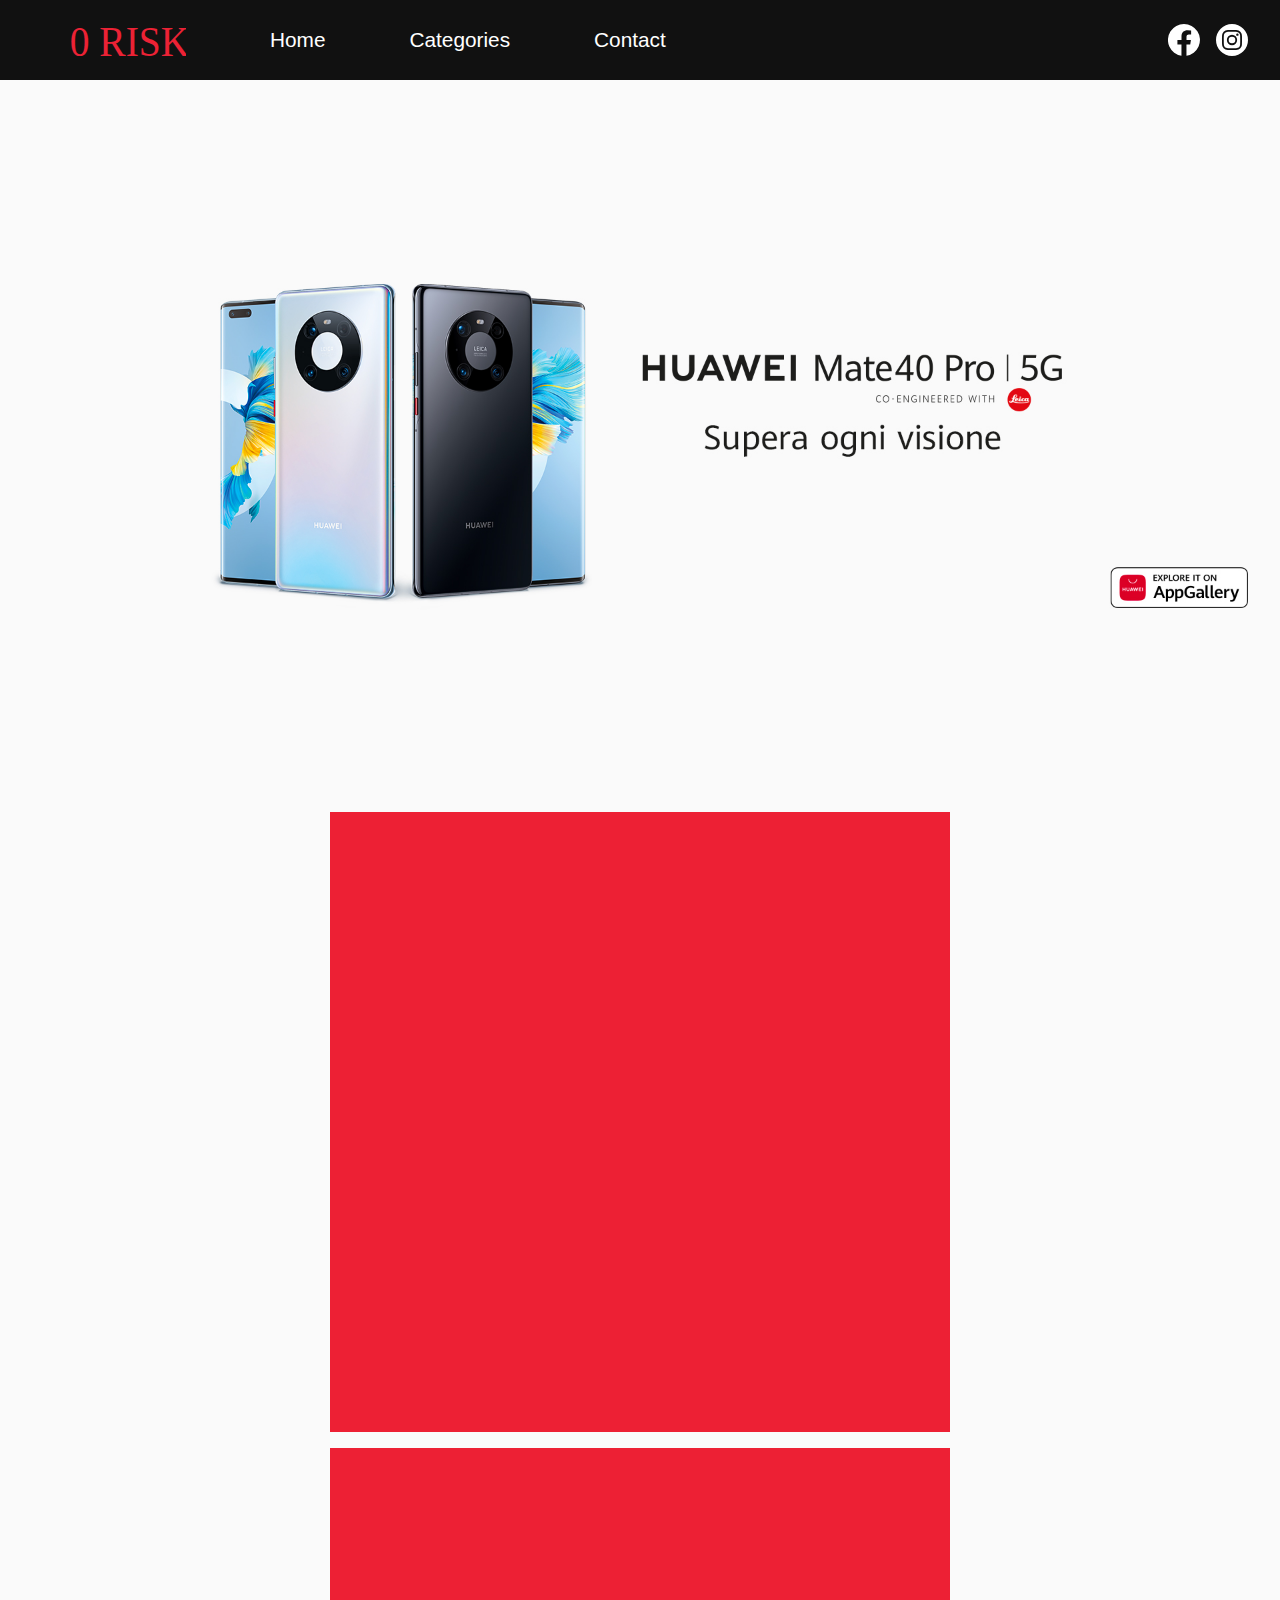
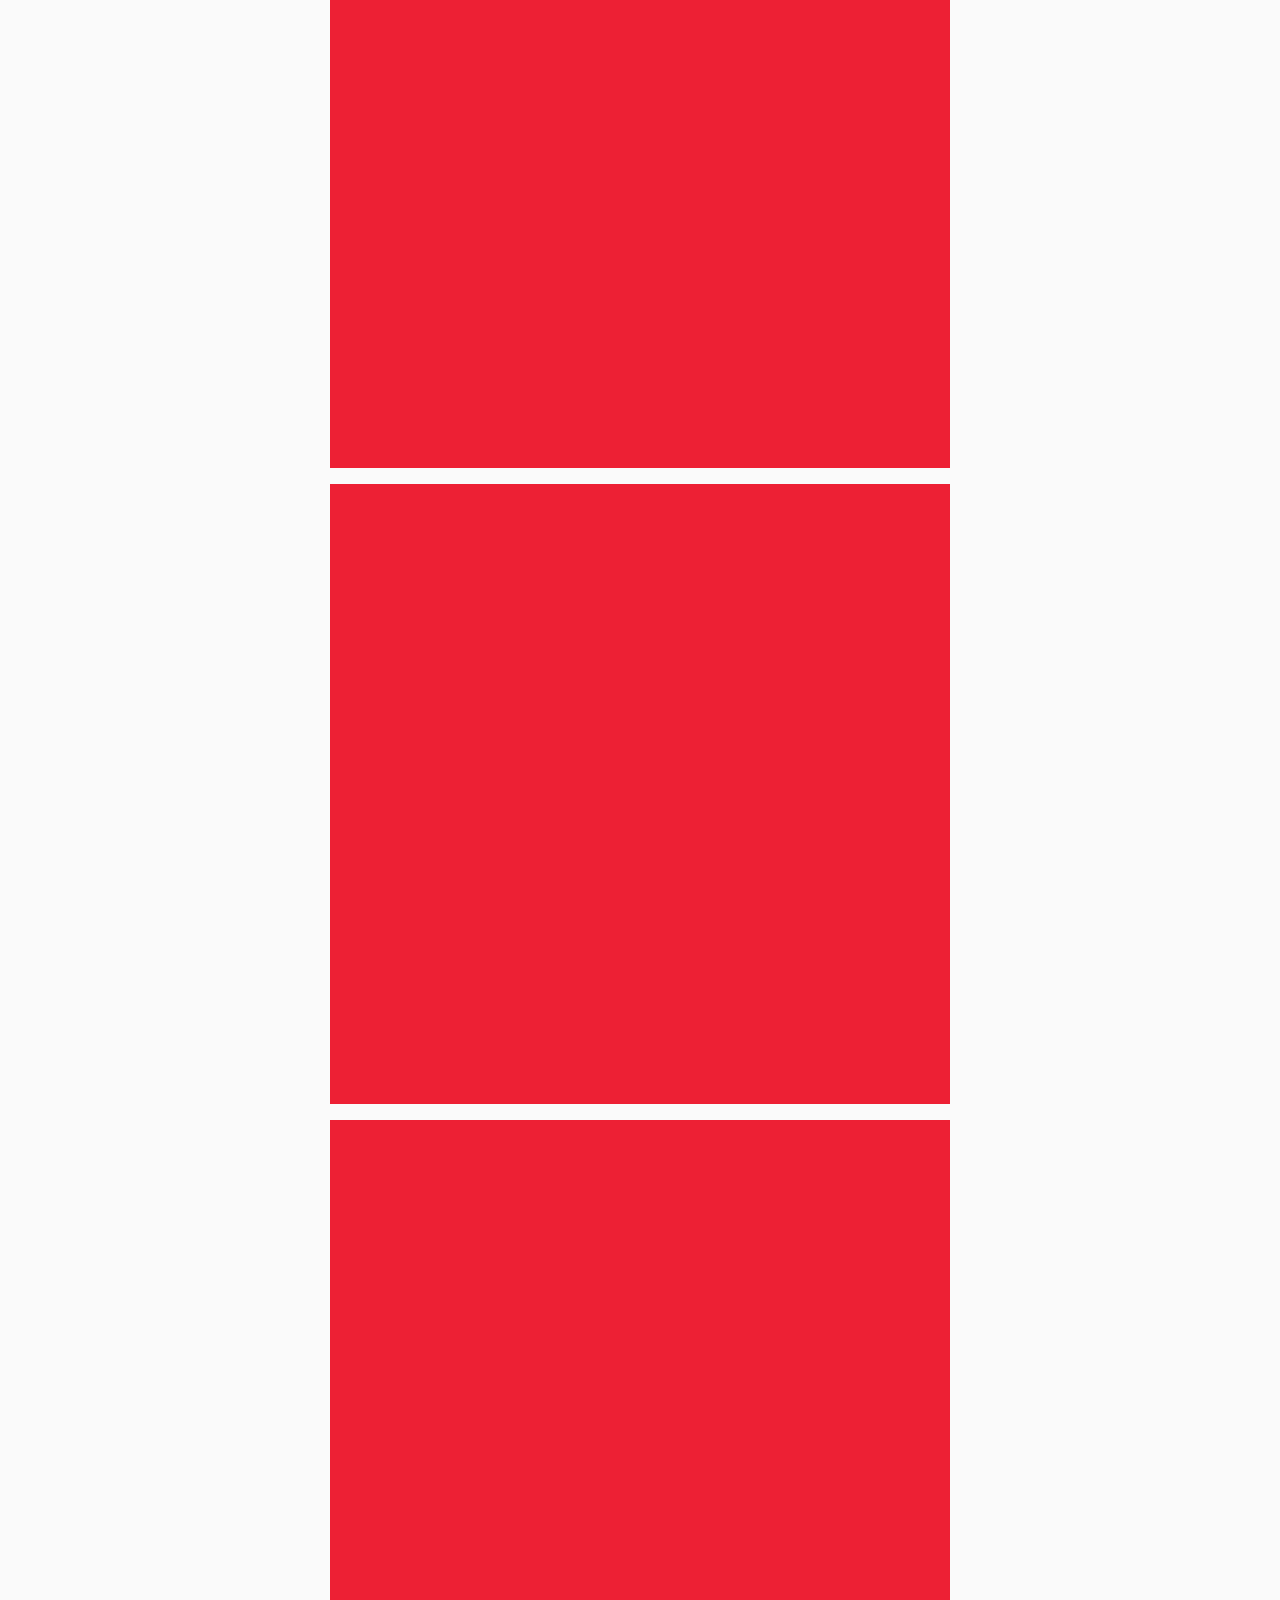
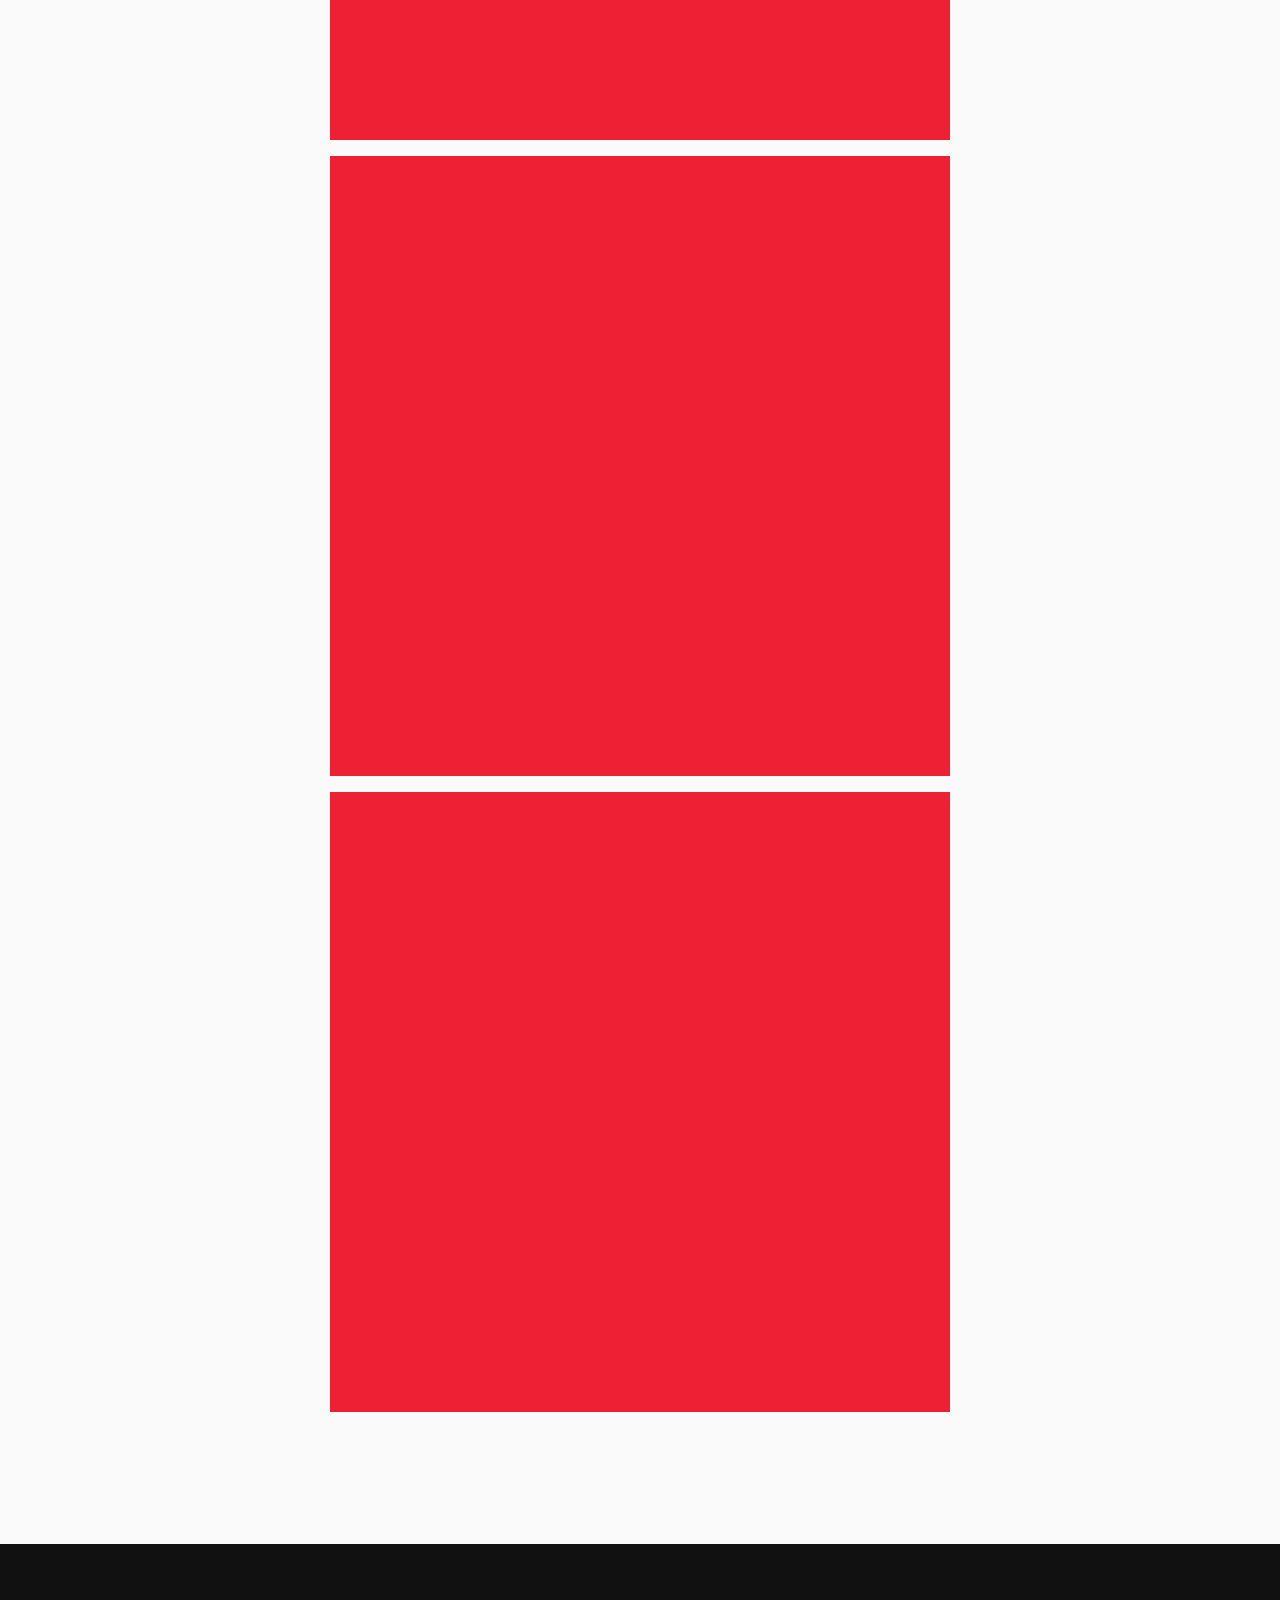
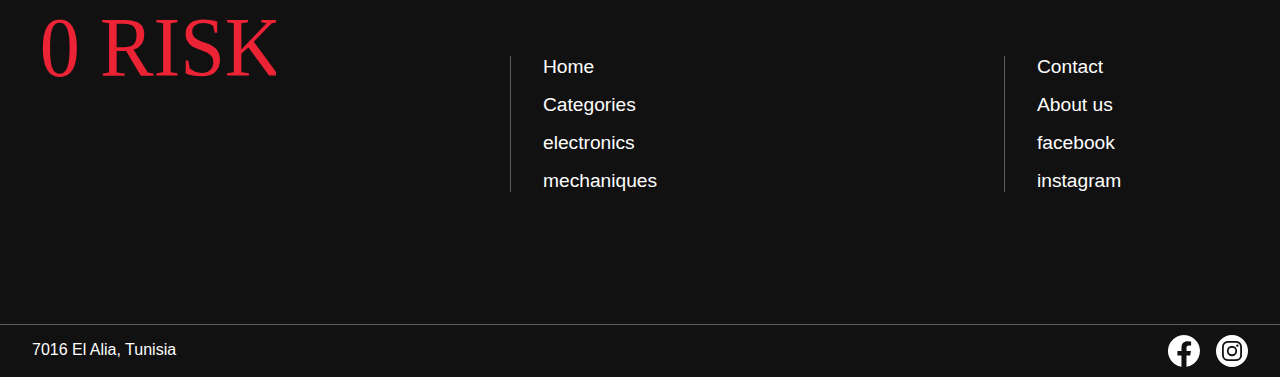
==== code/index.html @ 4f9f1f64 "upgrade UI" ====
<!DOCTYPE html>
<html>
<head>
	<meta charset="utf-8">
	<link rel="stylesheet" type="text/css" href="constantUX.css">
	<link rel="stylesheet" type="text/css" href="HomePageUX.css">
	<link rel="stylesheet" media="screen and (max-width: 750px)" href="mini-constant.css" />
	<title>0 risk</title>
</head>
<body>
	<header>
		<div class="conteneur">
			<a href="#" class="nv"><div class="logo"><img src="images/0 risk.svg"></div></a>
				
				<span id="mini" style="font-size:30px;cursor:pointer" onclick="openNav()">&#9776; </span>
				<div class="navO">
					<nav class="navI">
					
						<a href="index.html" class="nv">Home</a>
						<a href="categories.html" class="nv">Categories</a>
						<a href="mailto:iskanderwa@gmail.com" class="nv">Contact</a>

					</nav>
					
					<div class="navSM">
						<nav class="navISM">
							<a href="https://www.facebook.com/WWW.0RISK" class="nvsm"><div class="SML">
								<img src="images/facebook_logo.svg" alt="facebook">
							</div></a>
							<a href="https://www.instagram.com/wacharineiskander/" class="nvsm"><div class="SML">
								<img src="images/instagram_logo.svg" alt="instagram">
							</div></a>
							
						</nav>
					</div>
				</div>
				
		</div>
		
	</header>

	<div id="mySidenav" class="sidenav">
  		<a href="javascript:void(0)" class="closebtn" onclick="closeNav()">&times;</a>
  		<a href="index.html" class="nv">Home</a>
		<a href="categories.html" class="nv">Categories</a>
		<a href="mailto:iskanderwa@gmail.com" class="nv">Contact</a>
	</div>

	<div class="Home_banner">
		<div class="banner_frame">
			<a href="#product">
				<img src="images/banner.jpg" alt="camera canon X">
			</a>
		</div>
	</div>
	<section class="store_frame">
		<div class="store">
			<a href="prototype_page3.html"><div class="article"></div></a>
			<a href="prototype_page3.html"><div class="article"></div></a>
			<a href="prototype_page2.html"><div class="article"></div></a>
			<a href="prototype_page3.html"><div class="article"></div></a>
			<a href="prototype_page3.html"><div class="article"></div></a>
			<a href="prototype_page2.html"><div class="article"></div></a>
		</div>
	</section>
	<footer>
		<section class="f_conteneur">
			<div class="f_conteneur2">
				<div class="f_l"><a href="#"><img src="images/0 risk.svg"></a>
				</div>
				<div class="fnvm">
					<ul class="f_nvml">
						<li><a class="f_nv" href="index.html">Home</a></li>
						<li><a class="f_nv" href="categories.html">Categories</a></li>
						<li><a class="f_nv" href="#">electronics</a></li>
						<li><a class="f_nv" href="#">mechaniques</a></li>


						
					</ul>
				</div>
				<div class="fnvm">
					<ul class="f_nvml">
						<li><a class="f_nv" href="mailto:iskanderwa@gmail.com">Contact</a></li>
						<li><a class="f_nv" href="#">About us</a></li>
						<li><a class="f_nv" href="https://www.facebook.com/WWW.0RISK">facebook</a></li>
						<li><a class="f_nv" href="https://www.instagram.com/wacharineiskander/">instagram</a>
						
					</ul>
				</div>
			</div>
	</section>
		<div class="frame_down">
			<div class="f_conteneur2">
				<p>7016 El Alia, Tunisia</p>
				
				<nav class="navISM">
					<a href="https://www.facebook.com/WWW.0RISK" class="nvsm"><div class="SML"><img src="images/facebook_logo.svg" alt="facebook"></div></a>
					<a href="https://www.instagram.com/wacharineiskander/" class="nvsm"><div class="SML"><img src="images/instagram_logo.svg" alt="instagram"></div></a>
				</nav>
				
			</div>
			
		</div>
		
	</footer>

	<script>
		function openNav() 
		{
		  document.getElementById("mySidenav").style.width = "250px";
		}

		function closeNav() 
		{
		  document.getElementById("mySidenav").style.width = "0";
		}
	</script>



</body>
</html>
---- code/constantUX.css ----
/*constant UX*/
body
{
	margin:0px;
	font-family: "Lato", sans-serif;
	background-color: #FAFAFA;
}
/*header Ux*/
header
{
	height: 64px;
	width: 100%;
	padding-top: 8px;
	padding-bottom: 8px;

	

	background-color: #111;
	color: white;
}
ul
{
	list-style: none;
}
.conteneur
{
	max-width: 1280px;
	height: 100%;
	padding-left: 16px;
	padding-right: 16px;
	margin-left: auto;
	margin-right: auto;

	display: flex;
	align-items: center;

	justify-content: space-between;

}
.logo
{
	height: 128px;
	width: 34px;
}
nav
{
	display: flex;
	align-items: center;
}

#mini
{
	width: 32px;
	height: 32px;

	display: none;
}
.navO
{
	width: 100%;
	display: flex;
	align-items: center;
	justify-content: space-between;
}
/* logo s4ir*/
.logo
{
	width: 128px;
	height: 34px;
}
.nv
{
	margin-left: 42px;
	margin-right: 42px;
	font-size: 1.3em;
	color: white;
	text-decoration: none;
}

.f_nv
{	
	font-size: 1.2em;
	color: white;
	text-decoration: none;
}
li
{
	margin-top: 16px;
}
.nvsm
{
	margin-right: 16px;
}
.SML
{
	width: 32px;
	height: 32px;

}

.h_l
{
	height: 34px
	width:128px;

}


/*footer Ux*/
footer
{
	padding-top: 32px;
	background-color: #111;

	color: white;
}

.f_conteneur
{
	margin: 8px;
}

.f_conteneur2
{
	max-width: 1820px;
	width: 100%;
	max-width: 1280px;
	margin-left: auto;
	margin-right: auto;
	display: flex;
	flex-wrap: wrap;
	justify-content: space-between;
	height: 100%;
}
.fnvm
{
	width: 260px;
	height: 300px;
	
	margin: 8px;
}
.f_l
{
	width: 260px;
	height: 300px;
	
	margin: 8px;
	padding-top: 16px;
}

/*logo kbir*/
.f_logo
{
	width: 256px;
	height: 68px;

	
	background-color: white;
}
.f_nvml
{
	padding-left: 32px;
	margin-top: 64px;

	border-left: 1px #5d5d5d solid;
}

.frame_down
{
	height: 52px;
	padding-left: 32px;
	padding-right: 16px;

	display: flex;
	align-items: center;
	justify-content: space-between;
	border-top: 1px #5d5d5d solid;
}


.sidenav {

  height: 100%;
  width: 0;
  position: fixed;
  z-index: 1;
  top: 0;
  right: 0;
  background-color: #111;
  overflow-x: hidden;
  transition: 0.5s;
  padding-top: 60px;
}

.sidenav a {
  padding: 8px 8px 8px 32px;
  text-decoration: none;
  font-size: 25px;
  color: white;
  display: block;
  transition: 0.3s;
}

.sidenav a:hover {
  color: #EC2235;
}

.sidenav .closebtn {
  position: absolute;
  top: 0;
  right: 25px;
  font-size: 36px;
  margin-left: 50px;
}

@media screen and (max-height: 450px) {
  .sidenav {padding-top: 15px;}
  .sidenav a {font-size: 18px;}
}

a:hover
{
	color: #ED2034;
}
span:hover
{
	color: #EC2235;
}
---- code/HomePageUX.css ----
.Home_banner
{
	width: 100%;
	margin-top: 32px;
	margin-bottom: 32px;
	padding-top: 128px;
	padding-bottom:128px;

	
	display: flex;

}
.banner_frame
{
	margin-right: auto;
	margin-left: auto;
}

.store_frame
{
	margin: 8px;
	margin-bottom: 124px;
}

.store
{
	max-width: 1820px;
	width: 100%;
	max-width: 2100px;
	margin-left: auto;
	margin-right: auto;
	display: flex;
	flex-wrap: wrap;
	justify-content: center;
}
.article
{
	width: 620px;
	height: 620px;
	background-color: #ED2034;
	margin: 8px;
}

img {
  width: 100%;
  height: auto;
}
---- code/mini-constant.css ----
/*constant UX*/
/*header Ux*/
#mini
{
	width: 32px;
	height: 32px;
	display: block;

	color: white;

	
}

.navO
{
	display: none;
}

/*footer Ux*/
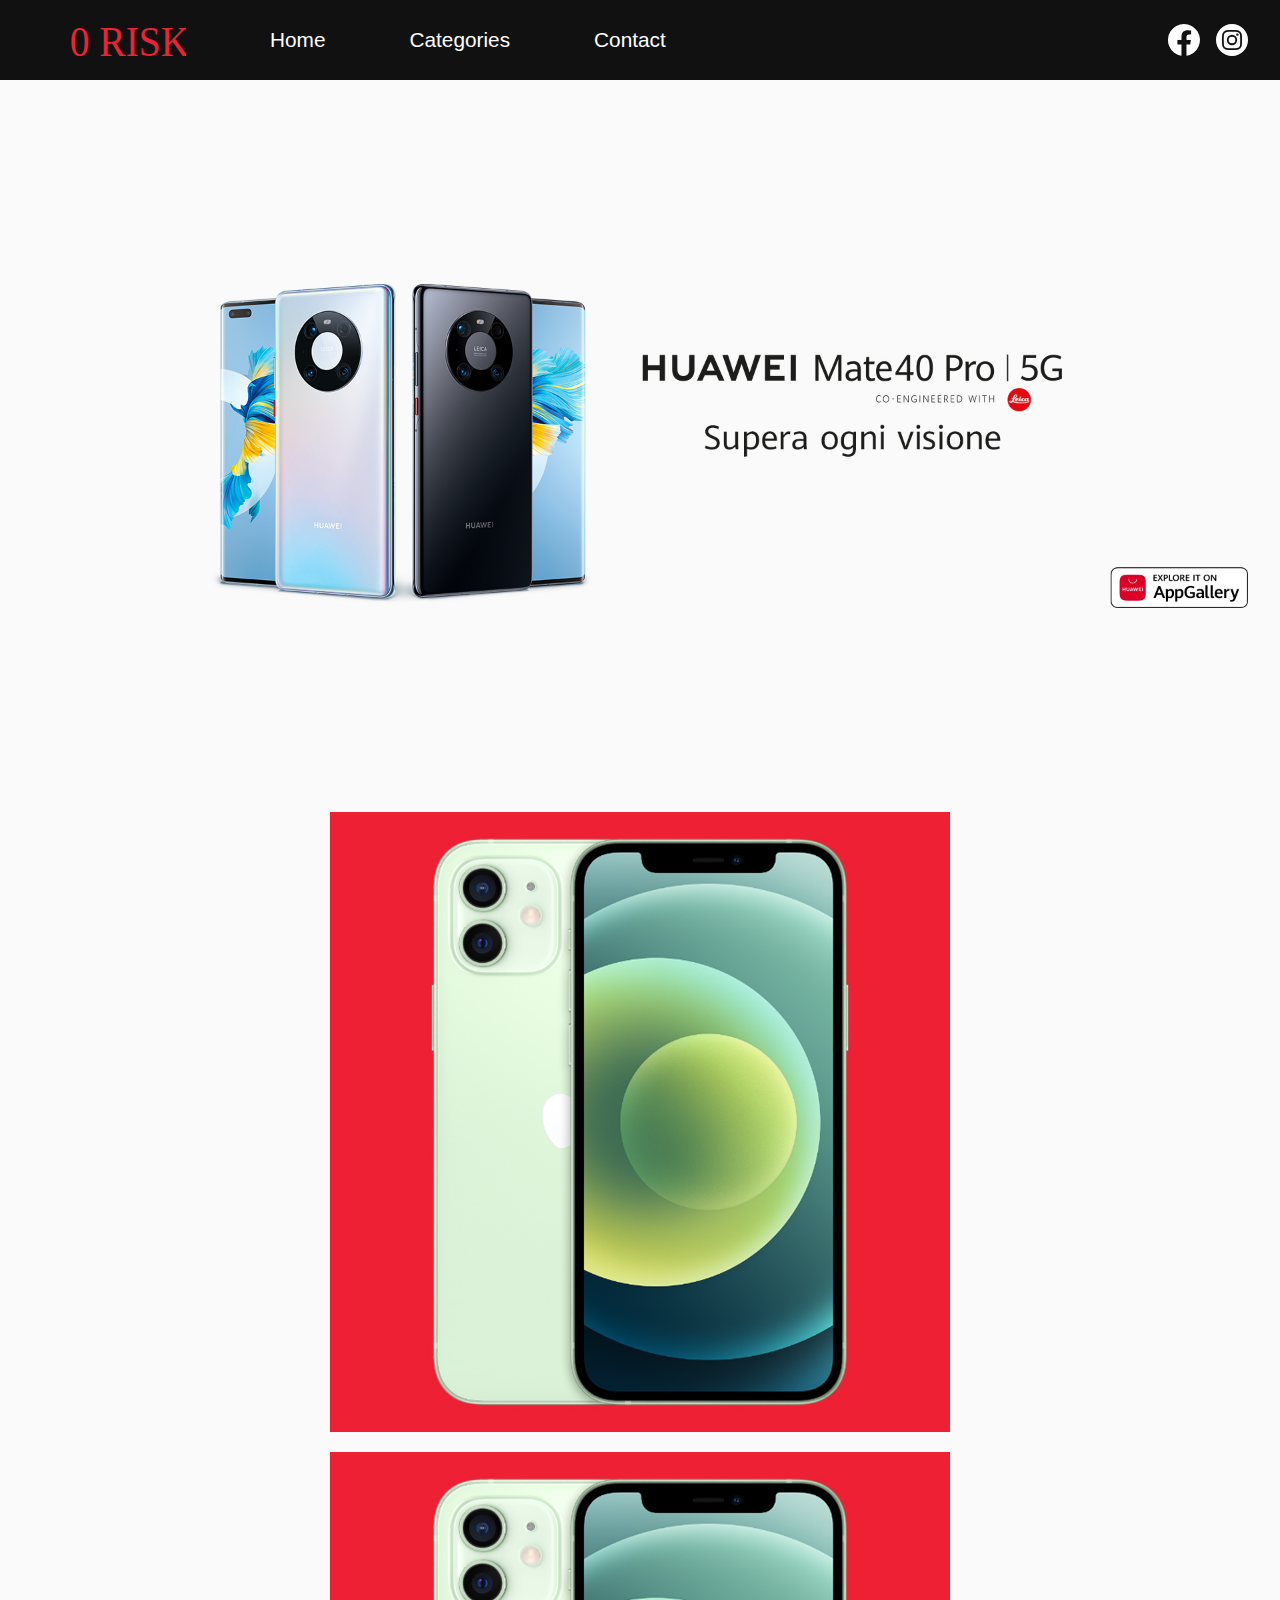
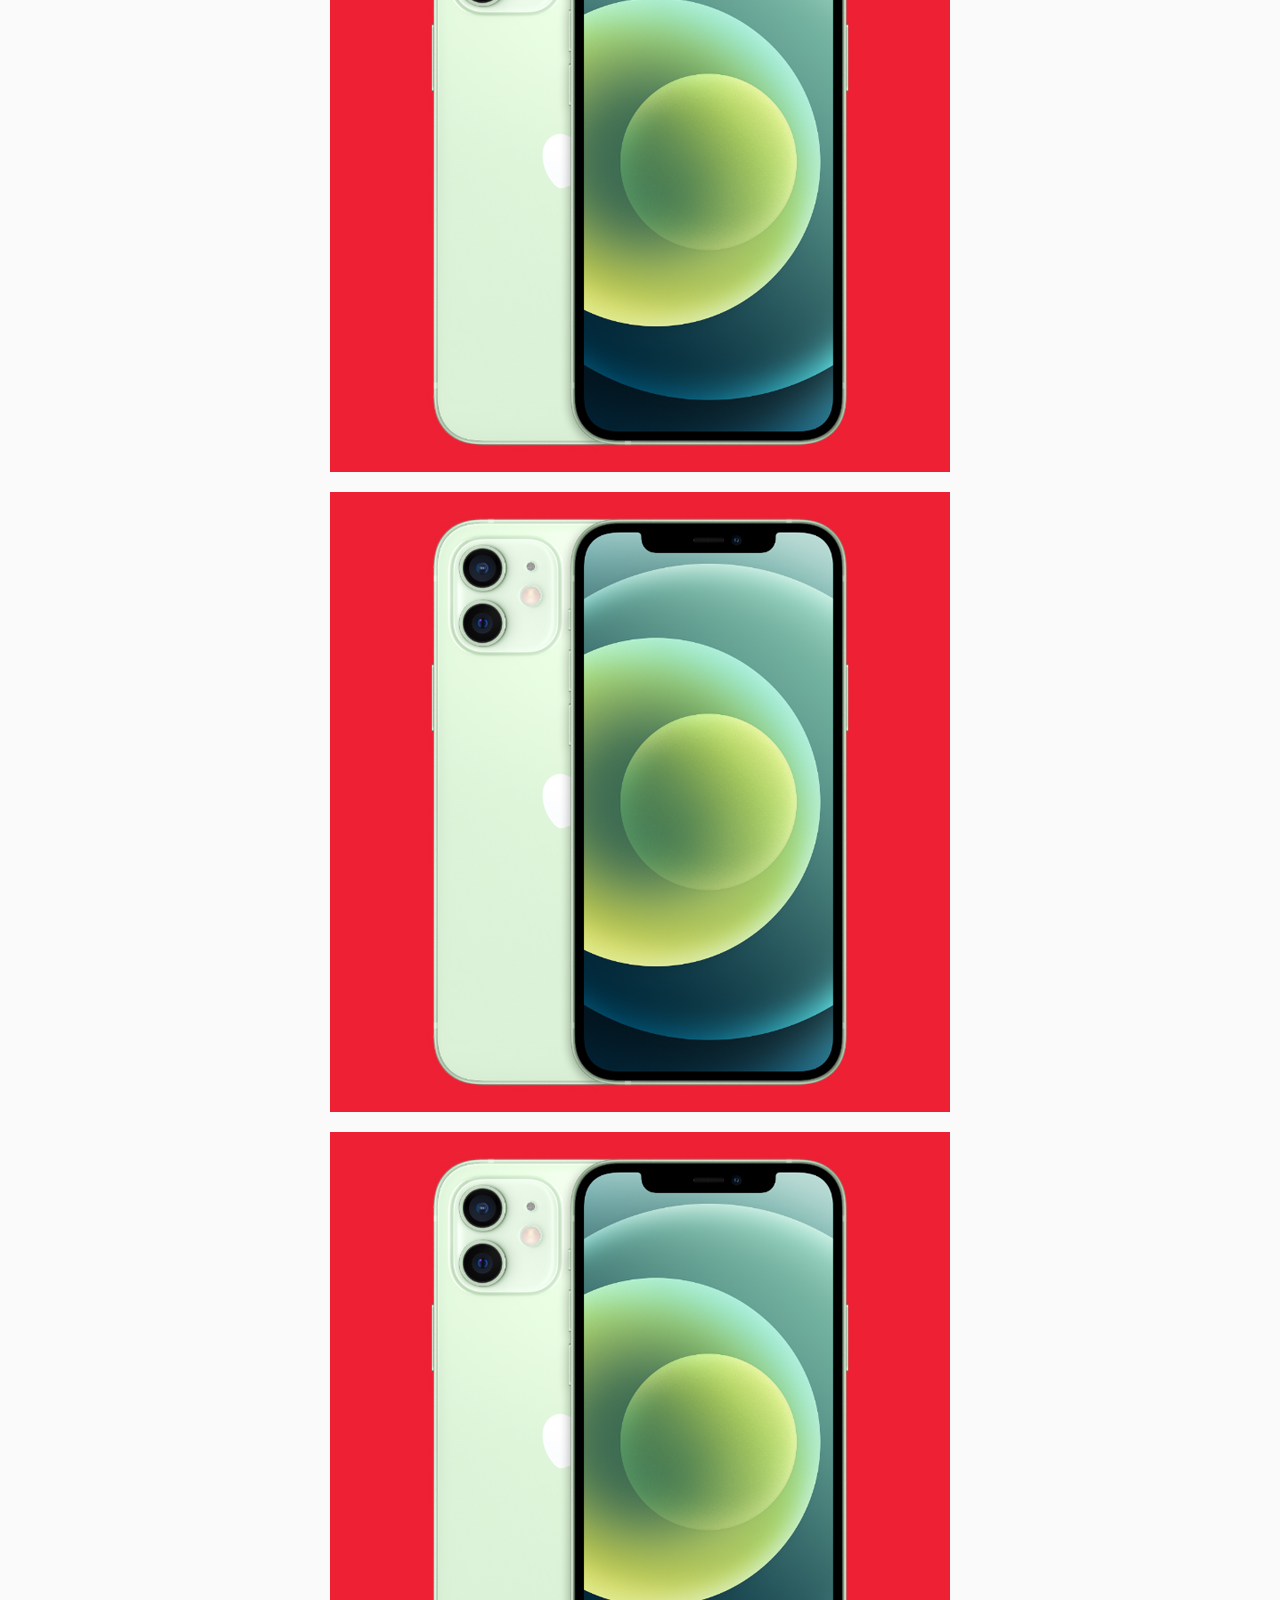
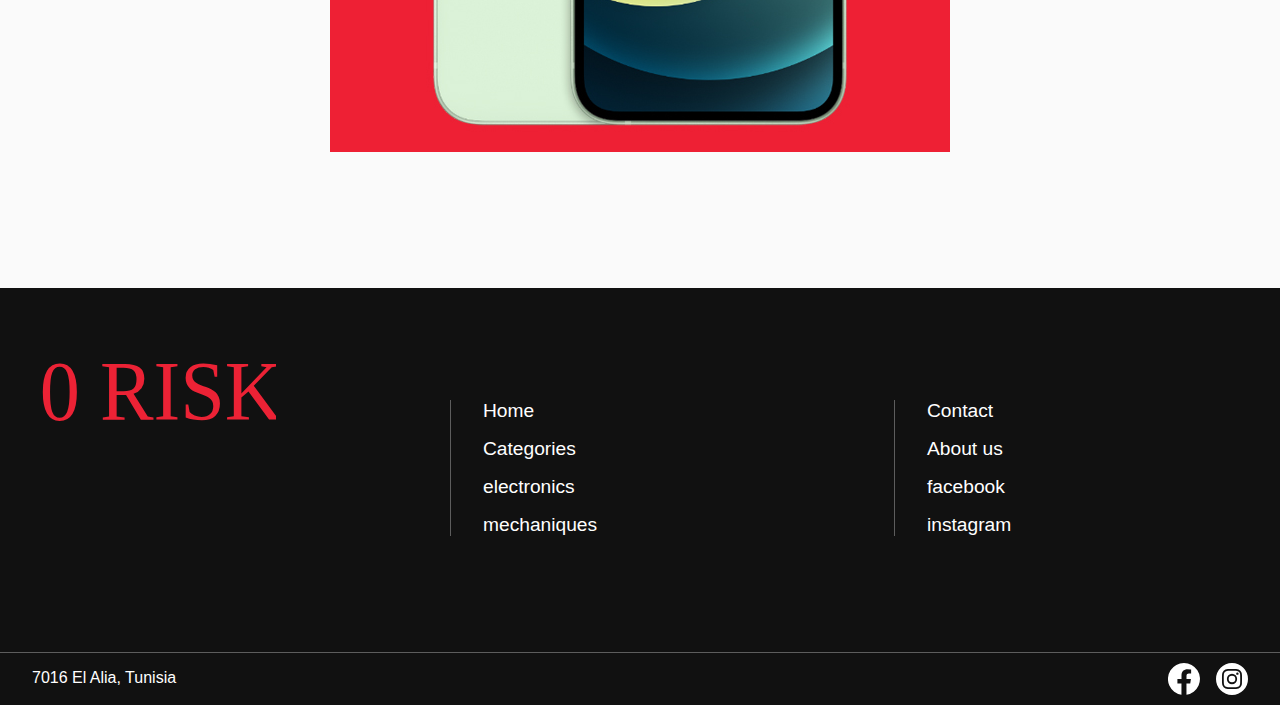
==== commit a179d7cf: "fix bugs" ====
--- a/code/index.html
+++ b/code/index.html
@@ -4,7 +4,7 @@
 	<meta charset="utf-8">
 	<link rel="stylesheet" type="text/css" href="constantUX.css">
 	<link rel="stylesheet" type="text/css" href="HomePageUX.css">
-	<link rel="stylesheet" media="screen and (max-width: 750px)" href="mini-constant.css" />
+	<link rel="stylesheet" media="screen and (max-width: 823px)" href="mini-constant.css" />
 	<title>0 risk</title>
 </head>
 <body>
@@ -53,22 +53,23 @@
 			</a>
 		</div>
 	</div>
-	<section class="store_frame">
-		<div class="store">
-			<a href="prototype_page3.html"><div class="article"></div></a>
-			<a href="prototype_page3.html"><div class="article"></div></a>
-			<a href="prototype_page2.html"><div class="article"></div></a>
-			<a href="prototype_page3.html"><div class="article"></div></a>
-			<a href="prototype_page3.html"><div class="article"></div></a>
-			<a href="prototype_page2.html"><div class="article"></div></a>
+
+	<section class="store">
+		<div class="store_frame">
+			<div class="article"><img src="images/articlePP.jpg"></div>
+			<div class="article"><img src="images/articlePP.jpg"></div>
+			<div class="article"><img src="images/articlePP.jpg"></div>
+			<div class="article"><img src="images/articlePP.jpg"></div>
 		</div>
 	</section>
+	
 	<footer>
 		<section class="f_conteneur">
 			<div class="f_conteneur2">
 				<div class="f_l"><a href="#"><img src="images/0 risk.svg"></a>
 				</div>
-				<div class="fnvm">
+				<div class="links">
+					<div class="fnvm">
 					<ul class="f_nvml">
 						<li><a class="f_nv" href="index.html">Home</a></li>
 						<li><a class="f_nv" href="categories.html">Categories</a></li>
@@ -78,17 +79,17 @@
 
 						
 					</ul>
+					</div>
+					<div class="fnvm">
+						<ul class="f_nvml">
+							<li><a class="f_nv" href="mailto:iskanderwa@gmail.com">Contact</a></li>
+							<li><a class="f_nv" href="#">About us</a></li>
+							<li><a class="f_nv" href="https://www.facebook.com/WWW.0RISK">facebook</a></li>
+							<li><a class="f_nv" href="https://www.instagram.com/wacharineiskander/">instagram</a>
+							
+						</ul>
+					</div>
 				</div>
-				<div class="fnvm">
-					<ul class="f_nvml">
-						<li><a class="f_nv" href="mailto:iskanderwa@gmail.com">Contact</a></li>
-						<li><a class="f_nv" href="#">About us</a></li>
-						<li><a class="f_nv" href="https://www.facebook.com/WWW.0RISK">facebook</a></li>
-						<li><a class="f_nv" href="https://www.instagram.com/wacharineiskander/">instagram</a>
-						
-					</ul>
-				</div>
-			</div>
 	</section>
 		<div class="frame_down">
 			<div class="f_conteneur2">
--- a/code/constantUX.css
+++ b/code/constantUX.css
@@ -142,9 +142,9 @@
 .f_l
 {
 	width: 260px;
-	height: 300px;
-	
-	margin: 8px;
+	height: 120px;
+
+	margin: 8px 56px 8px 8px;
 	padding-top: 16px;
 }
 
@@ -218,6 +218,17 @@
   .sidenav a {font-size: 18px;}
 }
 
+.links
+{
+	max-width: 720px;
+	width: 100%;
+	display: flex;
+	flex-wrap: wrap;
+	justify-content:space-between;
+	margin-left: auto;
+	margin-right: auto;
+}
+
 a:hover
 {
 	color: #ED2034;
--- a/code/HomePageUX.css
+++ b/code/HomePageUX.css
@@ -16,32 +16,30 @@
 	margin-left: auto;
 }
 
-.store_frame
-{
-	margin: 8px;
-	margin-bottom: 124px;
-}
+
 
 .store
 {
-	max-width: 1820px;
-	width: 100%;
-	max-width: 2100px;
-	margin-left: auto;
-	margin-right: auto;
+	margin-left: 16px;
+	margin-right: 16px;
+}
+
+.store_frame
+{
+	max-width: 1280px;
+	margin-bottom: 124px;
 	display: flex;
 	flex-wrap: wrap;
 	justify-content: center;
+	margin-left: auto;
+	margin-right: auto;
 }
 .article
 {
-	width: 620px;
-	height: 620px;
-	background-color: #ED2034;
 	margin: 8px;
 }
-
-img {
-  width: 100%;
-  height: auto;
+img
+{
+	width: 100%;
+	height: auto;
 }
